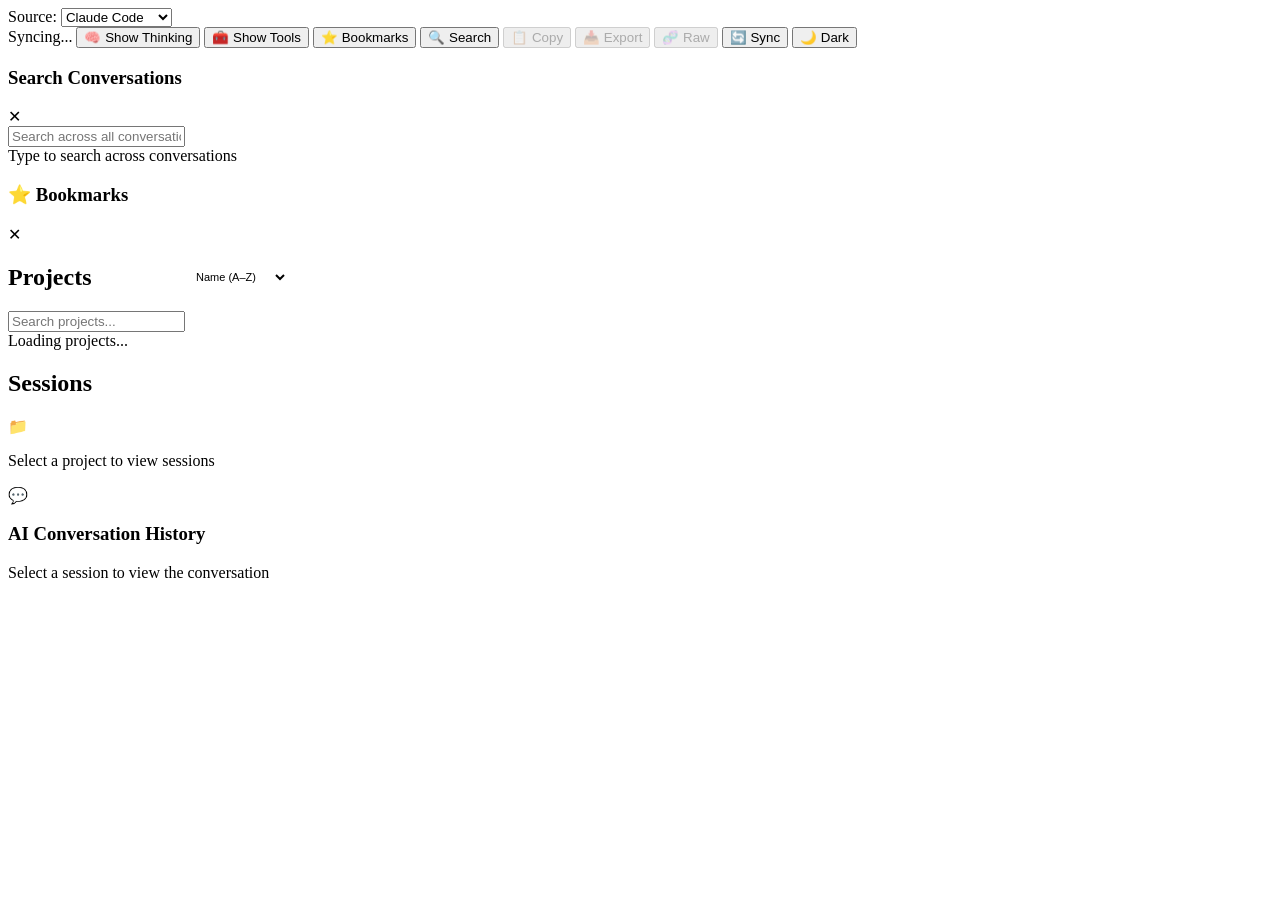
==== clicodelog/templates/index.html @ 10cd577d "Export tool outputs + add raw full-fidelity export The readable export omitted tool results. Now: - " ====
<!DOCTYPE html>
<html lang="en">
<head>
    <meta charset="UTF-8">
    <meta name="viewport" content="width=device-width, initial-scale=1.0">
    <title>AI Conversation History</title>
    <link rel="preconnect" href="https://fonts.googleapis.com">
    <link rel="preconnect" href="https://fonts.gstatic.com" crossorigin>
    <link href="https://api.fontshare.com/v2/css?f[]=satoshi@400,500,700&display=swap" rel="stylesheet">
    <link href="https://fonts.googleapis.com/css2?family=JetBrains+Mono:wght@400;500&display=swap" rel="stylesheet">
    <link rel="stylesheet" href="/static/css/variables.css">
    <link rel="stylesheet" href="/static/css/base.css">
    <link rel="stylesheet" href="/static/css/layout.css">
    <link rel="stylesheet" href="/static/css/list.css">
    <link rel="stylesheet" href="/static/css/messages.css">
    <link rel="stylesheet" href="/static/css/controls.css">
    <link rel="stylesheet" href="/static/css/search.css">
    <link rel="stylesheet" href="/static/css/tags.css">
    <link rel="stylesheet" href="/static/css/misc.css">
</head>
<body class="hide-tool-boxes">
    <!-- Top Controls -->
    <div class="top-controls">
        <div class="source-selector">
            <label>Source:</label>
            <select id="source-select" onchange="changeSource(this.value)">
                <option value="claude-code">Claude Code</option>
                <option value="codex">OpenAI Codex</option>
                <option value="gemini">Google Gemini</option>
            </select>
        </div>
        <span class="sync-status" id="sync-status" title="Last sync time">Syncing...</span>
        <button class="control-btn" id="thinking-toggle-btn" onclick="toggleAllThinking()" title="Toggle all thinking blocks">
            <span class="icon">🧠</span>
            <span>Show Thinking</span>
        </button>
        <button class="control-btn active" id="tools-toggle-btn" onclick="toggleToolBoxes()" title="Hide/show tool boxes (Bash, Read, etc.)">
            <span class="icon">🧰</span>
            <span>Show Tools</span>
        </button>
        <button class="control-btn" id="bookmarks-btn" onclick="openBookmarksPanel()" title="View all pinned messages">
            <span class="icon">⭐</span>
            <span>Bookmarks</span>
        </button>
        <button class="control-btn" id="search-btn" onclick="toggleSearch()" title="Search conversations">
            <span class="icon">🔍</span>
            <span>Search</span>
        </button>
        <button class="control-btn" id="copy-btn" onclick="copyConversation()" title="Copy conversation to clipboard" disabled>
            <span class="icon">📋</span>
            <span>Copy</span>
        </button>
        <button class="control-btn" id="export-btn" onclick="exportConversation()" title="Export readable TXT (full tool input + output; filtered if a date range is set)" disabled>
            <span class="icon">📥</span>
            <span>Export</span>
        </button>
        <button class="control-btn" id="export-raw-btn" onclick="exportRawConversation()" title="Export the exact raw source file (everything, nothing omitted)" disabled>
            <span class="icon">🧬</span>
            <span>Raw</span>
        </button>
        <button class="control-btn" id="sync-btn" onclick="manualSync()" title="Sync data now">
            <span class="icon">🔄</span>
            <span>Sync</span>
        </button>
        <button class="control-btn" onclick="toggleTheme()" title="Toggle theme">
            <span class="icon" id="theme-icon">🌙</span>
            <span id="theme-label">Dark</span>
        </button>
    </div>

    <!-- Search Modal -->
    <div class="search-modal" id="search-modal">
        <div class="search-modal-header">
            <h3>Search Conversations</h3>
            <span class="search-modal-close" onclick="toggleSearch()">✕</span>
        </div>
        <div class="search-input-container">
            <input type="text" id="global-search-input" placeholder="Search across all conversations...">
        </div>
        <div class="search-modal-content" id="search-results">
            <div class="no-search-results">Type to search across conversations</div>
        </div>
    </div>

    <div class="bookmarks-panel" id="bookmarks-panel">
        <div class="bookmarks-header">
            <h3>⭐ Bookmarks</h3>
            <span class="bookmarks-close" onclick="closeBookmarksPanel()">✕</span>
        </div>
        <div class="bookmarks-list" id="bookmarks-list"></div>
    </div>

    <div class="app">
        <!-- Projects Panel -->
        <div class="panel" id="projects-panel" style="width: 280px; min-width: 180px; max-width: 500px; flex-shrink: 0;">
            <div class="panel-header" style="display:flex; align-items:center; justify-content:space-between; gap:8px;">
                <h2>Projects</h2>
                <select id="project-sort" onchange="changeProjectSort(this.value)" title="Sort projects" style="font-size:11px; padding:3px 6px; background:var(--bg-tertiary); color:var(--text-primary); border:1px solid var(--border-color); border-radius:4px; cursor:pointer;">
                    <option value="name">Name (A–Z)</option>
                    <option value="recent">Latest update</option>
                    <option value="sessions">Most sessions</option>
                </select>
            </div>
            <div class="search-box">
                <input type="text" id="project-search" placeholder="Search projects...">
            </div>
            <div class="tag-filter-bar" id="tag-filter-bar"></div>
            <div class="panel-content" id="projects-list">
                <div class="loading"><div class="spinner"></div>Loading projects...</div>
            </div>
        </div>

        <div class="resize-handle" id="resize-handle-1"></div>

        <!-- Sessions Panel -->
        <div class="panel" id="sessions-panel" style="width: 320px; min-width: 200px; max-width: 600px; flex-shrink: 0;">
            <div class="panel-header"><h2>Sessions</h2></div>
            <div class="session-filters" id="session-filters" style="display: none;">
                <select id="filter-size" onchange="applySessionFilters()">
                    <option value="all">Size: All</option>
                    <option value="<10KB">&lt;10KB</option>
                    <option value="10-100KB">10-100KB</option>
                    <option value="100KB-1MB">100KB-1MB</option>
                    <option value=">1MB">&gt;1MB</option>
                </select>
                <select id="filter-date" onchange="applySessionFilters()">
                    <option value="all">Date: All</option>
                    <option value="today">Today</option>
                    <option value="week">This Week</option>
                    <option value="month">This Month</option>
                    <option value="older">Older</option>
                </select>
                <select id="filter-sort" onchange="applySessionFilters()">
                    <option value="newest">Newest First</option>
                    <option value="oldest">Oldest First</option>
                    <option value="largest">Largest First</option>
                    <option value="messages">Most Messages</option>
                </select>
                <button class="filter-reset-btn" onclick="resetSessionFilters()">Reset</button>
            </div>
            <div class="panel-content" id="sessions-list">
                <div class="empty-state">
                    <div class="empty-state-icon">📁</div>
                    <p>Select a project to view sessions</p>
                </div>
            </div>
        </div>

        <div class="resize-handle" id="resize-handle-2"></div>

        <!-- Conversation Panel -->
        <div class="panel conversation-panel" id="conversation-panel" style="flex: 1; min-width: 300px;">
            <div class="conv-filter-bar" id="conv-filter-bar" style="display:none">
                <div class="role-filter-group">
                    <button class="role-btn" data-filter="user" onclick="toggleRoleFilter('user')">User</button>
                    <button class="role-btn" data-filter="assistant" onclick="toggleRoleFilter('assistant')">AI</button>
                    <button class="role-btn" data-filter="tools" onclick="toggleRoleFilter('tools')">Tools</button>
                </div>
                <div class="conv-date-group">
                    <label class="conv-date-label">From</label>
                    <input type="date" id="date-from" class="conv-date-input">
                    <label class="conv-date-label">To</label>
                    <input type="date" id="date-to" class="conv-date-input">
                    <button class="conv-ctrl-btn" id="apply-filter-btn" onclick="applyDateFilter()" title="Apply date range">Apply</button>
                    <button class="conv-ctrl-btn" onclick="clearDateFilter()" title="Clear date filter">Clear</button>
                    <span class="conv-filter-loading" id="conv-filter-loading" style="display:none"><span class="mini-spinner"></span>Filtering…</span>
                    <span class="conv-filter-status" id="conv-filter-status"></span>
                </div>
                <div class="conv-search-group">
                    <input type="text" id="conv-search-input" class="conv-search-input" placeholder="Find in this conversation…" onkeydown="if(event.key==='Enter'){event.shiftKey?convSearchPrev():convSearchNext();}">
                    <button class="conv-ctrl-btn" onclick="runConvSearch()" title="Search the full conversation">Find</button>
                    <button class="conv-ctrl-btn" onclick="convSearchPrev()" title="Previous match">&#8593;</button>
                    <button class="conv-ctrl-btn" onclick="convSearchNext()" title="Next match">&#8595;</button>
                    <button class="conv-ctrl-btn" onclick="clearConvSearch()" title="Clear find">&#10005;</button>
                    <span class="conv-filter-status" id="conv-search-status"></span>
                </div>
                <div class="conv-nav-btns">
                    <button class="conv-ctrl-btn" id="msg-order-btn" onclick="toggleMsgOrder()" title="Toggle message order (newest/oldest first)"><span>&#8645;</span> <span>Newest first</span></button>
                    <button class="conv-ctrl-btn" id="load-all-btn" onclick="loadAllMessages()" title="Render every remaining message now">&#9759; Load All</button>
                    <button class="conv-ctrl-btn" onclick="scrollConvToTop()" title="Scroll to top">&#8593; Top</button>
                    <button class="conv-ctrl-btn" onclick="scrollConvToBottom()" title="Scroll to bottom">&#8595; End</button>
                    <button class="conv-ctrl-btn" id="fullscreen-btn" onclick="openFocusView()" title="Open this conversation in a focused new tab">&#10696; Focus</button>
                </div>
            </div>
            <div id="conversation-content">
                <div class="empty-state">
                    <div class="empty-state-icon">💬</div>
                    <h3>AI Conversation History</h3>
                    <p>Select a session to view the conversation</p>
                </div>
            </div>
        </div>
    </div>

    <script src="/static/js/vendor/marked.min.js"></script>
    <script src="/static/js/vendor/purify.min.js"></script>
    <script src="/static/js/vendor/highlight.min.js"></script>
    <script src="/static/js/state.js"></script>
    <script src="/static/js/utils.js"></script>
    <script src="/static/js/theme.js"></script>
    <script src="/static/js/resize.js"></script>
    <script src="/static/js/tags.js"></script>
    <script src="/static/js/sync.js"></script>
    <script src="/static/js/projects.js"></script>
    <script src="/static/js/sessions.js"></script>
    <script src="/static/js/conversation.js"></script>
    <script src="/static/js/bookmarks.js"></script>
    <script src="/static/js/search.js"></script>
    <script src="/static/js/clipboard.js"></script>
    <script src="/static/js/main.js"></script>
    <script>if (typeof loadBookmarks === 'function') loadBookmarks();</script>
</body>
</html>
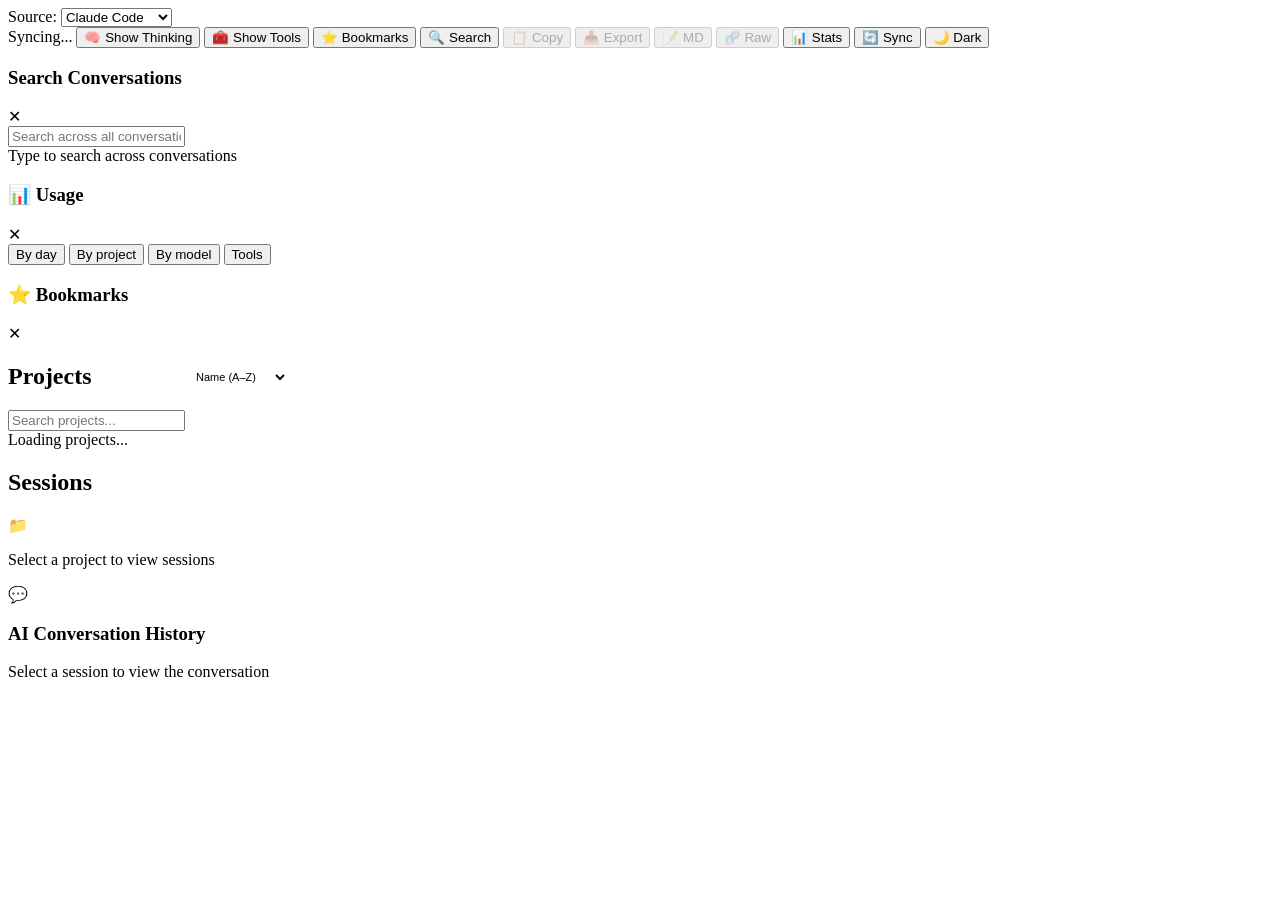
==== commit 837a3efb: "Fix data-loss paths, revive Gemini, and serve reads from the index Four defects came before any opti" ====
--- a/clicodelog/templates/index.html
+++ b/clicodelog/templates/index.html
@@ -19,6 +19,7 @@
     <link rel="stylesheet" href="/static/css/misc.css">
 </head>
 <body class="hide-tool-boxes">
+    <div id="source-warning" role="status"></div>
     <!-- Top Controls -->
     <div class="top-controls">
         <div class="source-selector">
@@ -54,9 +55,17 @@
             <span class="icon">📥</span>
             <span>Export</span>
         </button>
+        <button class="control-btn" id="export-md-btn" onclick="exportMarkdown()" title="Export Markdown for issues, PRs and notes" disabled>
+            <span class="icon">📝</span>
+            <span>MD</span>
+        </button>
         <button class="control-btn" id="export-raw-btn" onclick="exportRawConversation()" title="Export the exact raw source file (everything, nothing omitted)" disabled>
             <span class="icon">🧬</span>
             <span>Raw</span>
+        </button>
+        <button class="control-btn" id="stats-btn" onclick="toggleStats()" title="Token usage by day, project and model">
+            <span class="icon">📊</span>
+            <span>Stats</span>
         </button>
         <button class="control-btn" id="sync-btn" onclick="manualSync()" title="Sync data now">
             <span class="icon">🔄</span>
@@ -80,6 +89,22 @@
         <div class="search-modal-content" id="search-results">
             <div class="no-search-results">Type to search across conversations</div>
         </div>
+        <div class="search-status" id="index-status"></div>
+    </div>
+
+    <!-- Stats -->
+    <div class="search-modal" id="stats-modal">
+        <div class="search-modal-header">
+            <h3>📊 Usage</h3>
+            <span class="search-modal-close" onclick="toggleStats()">✕</span>
+        </div>
+        <div class="stats-tabs">
+            <button class="stats-tab active" data-group="day" onclick="setStatsGroup('day')">By day</button>
+            <button class="stats-tab" data-group="project" onclick="setStatsGroup('project')">By project</button>
+            <button class="stats-tab" data-group="model" onclick="setStatsGroup('model')">By model</button>
+            <button class="stats-tab" data-group="tool" onclick="setStatsGroup('tool')">Tools</button>
+        </div>
+        <div class="search-modal-content" id="stats-body"></div>
     </div>
 
     <div class="bookmarks-panel" id="bookmarks-panel">
@@ -201,11 +226,13 @@
     <script src="/static/js/resize.js"></script>
     <script src="/static/js/tags.js"></script>
     <script src="/static/js/sync.js"></script>
+    <script src="/static/js/router.js"></script>
     <script src="/static/js/projects.js"></script>
     <script src="/static/js/sessions.js"></script>
     <script src="/static/js/conversation.js"></script>
     <script src="/static/js/bookmarks.js"></script>
     <script src="/static/js/search.js"></script>
+    <script src="/static/js/stats.js"></script>
     <script src="/static/js/clipboard.js"></script>
     <script src="/static/js/main.js"></script>
     <script>if (typeof loadBookmarks === 'function') loadBookmarks();</script>
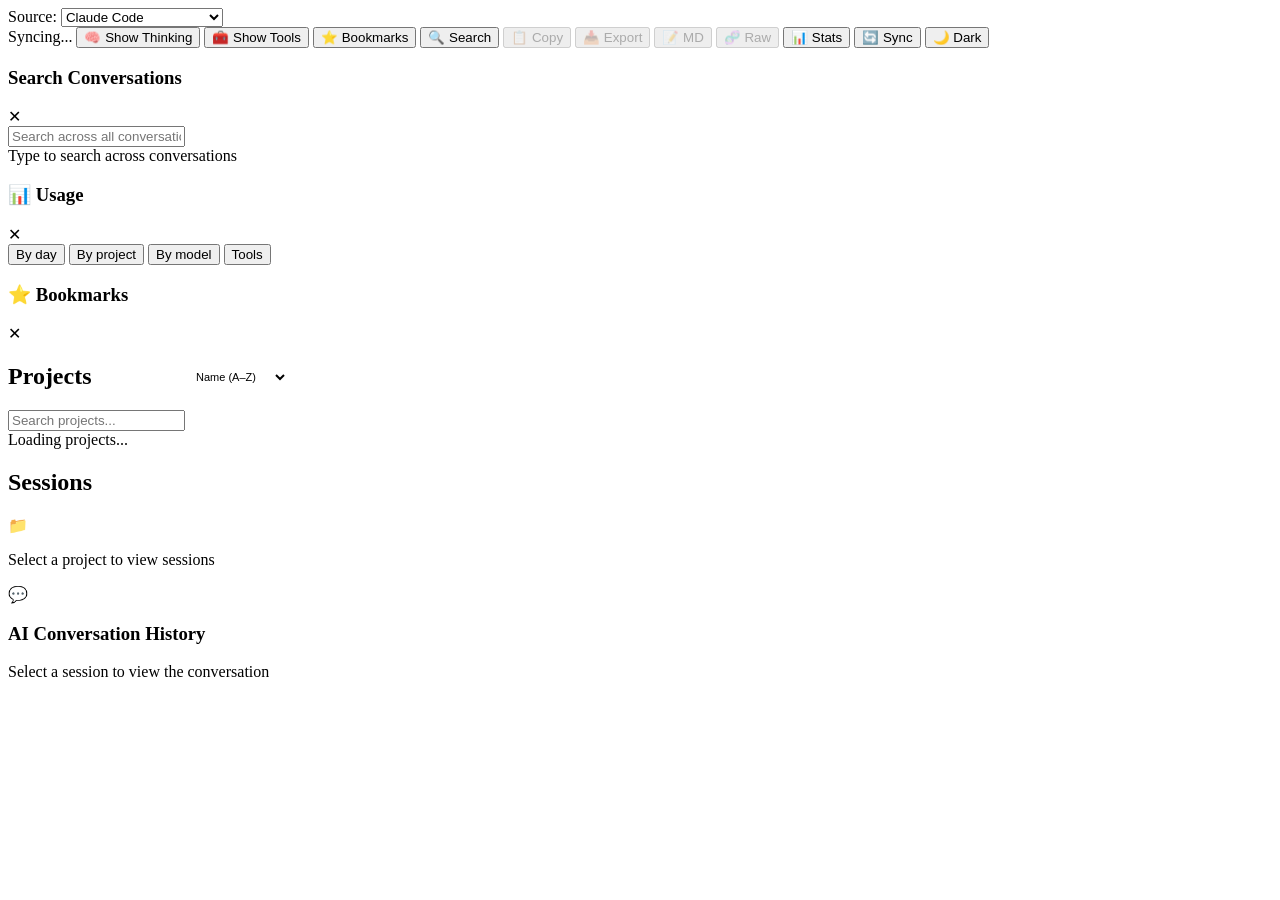
==== commit 6d490edc: "Add Cursor and VS Code (Copilot Chat) sources; make every platform work New sources, backed up, list" ====
--- a/clicodelog/templates/index.html
+++ b/clicodelog/templates/index.html
@@ -28,6 +28,8 @@
                 <option value="claude-code">Claude Code</option>
                 <option value="codex">OpenAI Codex</option>
                 <option value="gemini">Google Gemini</option>
+                <option value="cursor">Cursor</option>
+                <option value="vscode">VS Code (Copilot Chat)</option>
             </select>
         </div>
         <span class="sync-status" id="sync-status" title="Last sync time">Syncing...</span>
